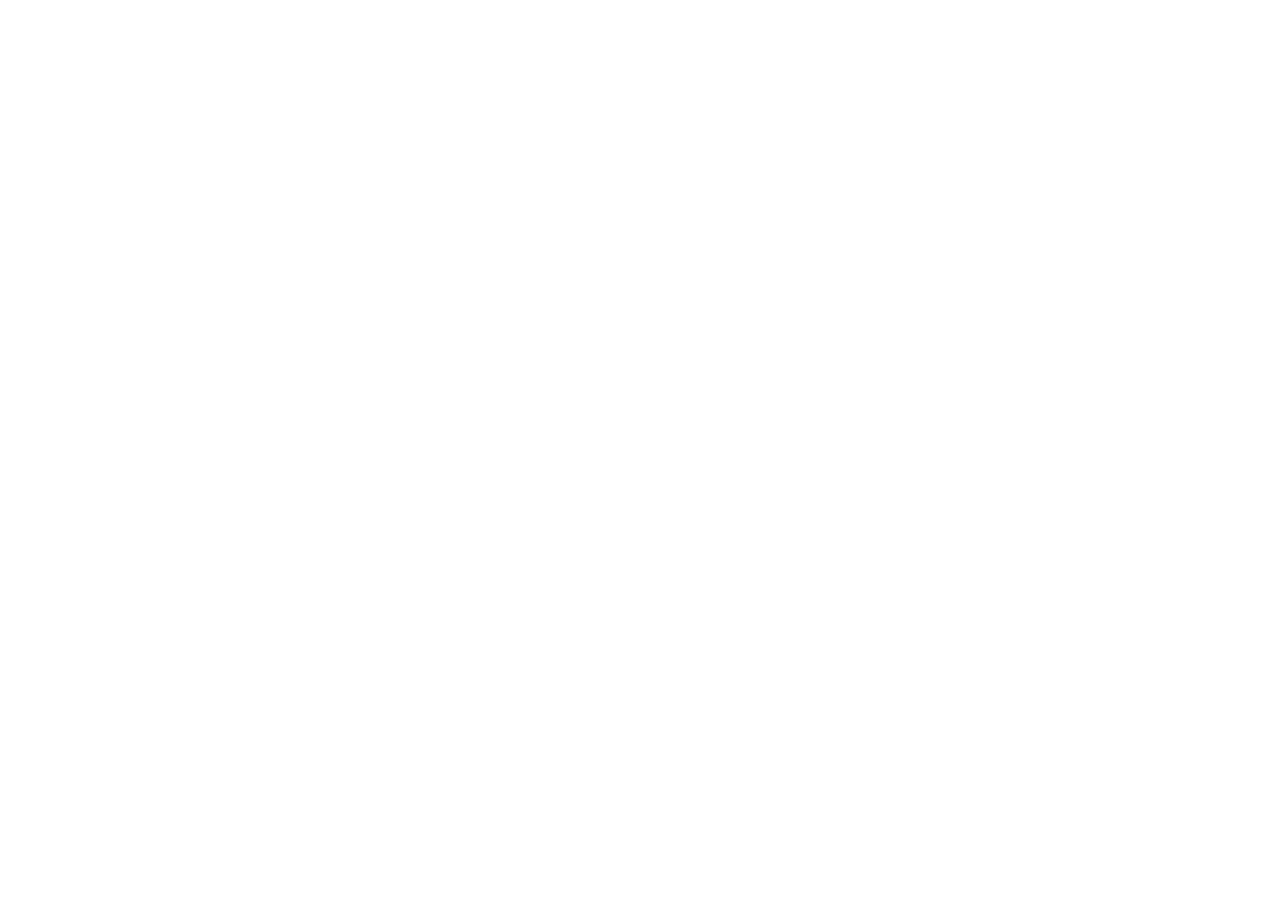
==== login.html @ e6bf5b71 "Added login file." ====
<!DOCTYPE html>
<html lang="en">
    
<head>
    <meta charset="UTF-8">
    <meta name="viewport" content="width=device-width, initial-scale=1.0">
    <title>Login</title>
</head>

<body>
    
</body>
</html>
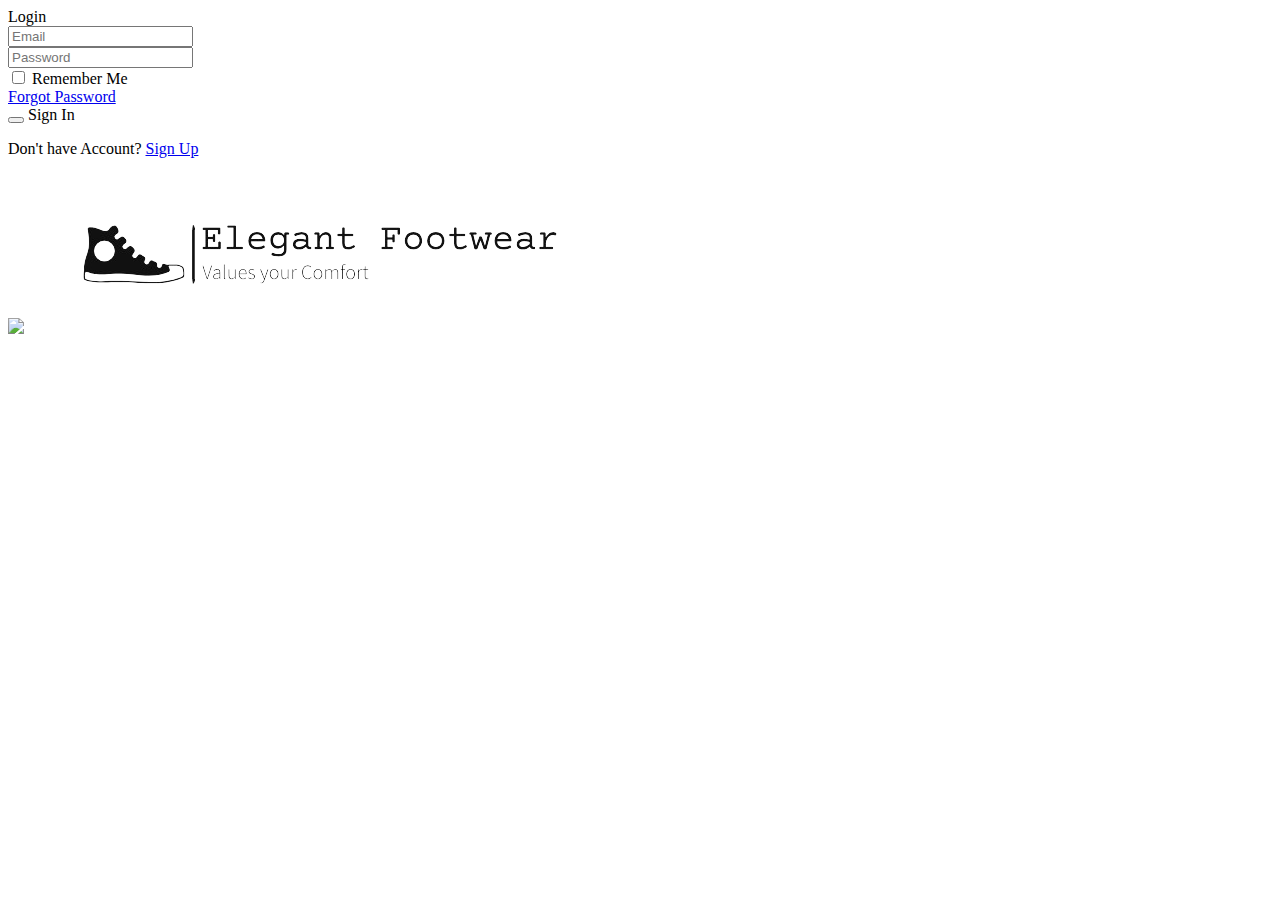
==== commit ba154b8f: "feat- Login page added." ====
--- a/login.html
+++ b/login.html
@@ -4,10 +4,43 @@
 <head>
     <meta charset="UTF-8">
     <meta name="viewport" content="width=device-width, initial-scale=1.0">
+    <link rel = "stylesheet" href = "style_login.css">
     <title>Login</title>
 </head>
+<body>
+    <div class = "login-box">
+        <div class = "login-header">
+            <header>Login</header>
+        </div>
+        <div class="input-box">
+            <input type ="text" class = "input_field" placeholder="Email" autocomplete = "off" required>
+            </input>
+        </div>
+        <div class="input-box">
+            <input type ="password" class = "input_field" placeholder="Password" autocomplete = "off" required>
+            </input>
+        </div>
+        <div class="forgot">
+            <section>
+                <input type="checkbox" id="check">
+                <label for="check">Remember Me</label>
+            </section>
+            <section>
+                <a href = "#">Forgot Password</a>
+            </section>
+        </div>
+        <div class="input-submit">
+            <button class="submit-btn" id = "submit"></button>
+            <label for="submit">Sign In</label>
+        </div>
+        <div class="sign-up-link">
+            <p>Don't have Account? <a href = "#">Sign Up</a>  </p>
+        </div>
+        <div>
+            <img src="shoe.png" class="image">
+            <img src="logo.png" class="logo_image">
 
-<body>
-    
+        </div>
+    </div>
 </body>
 </html>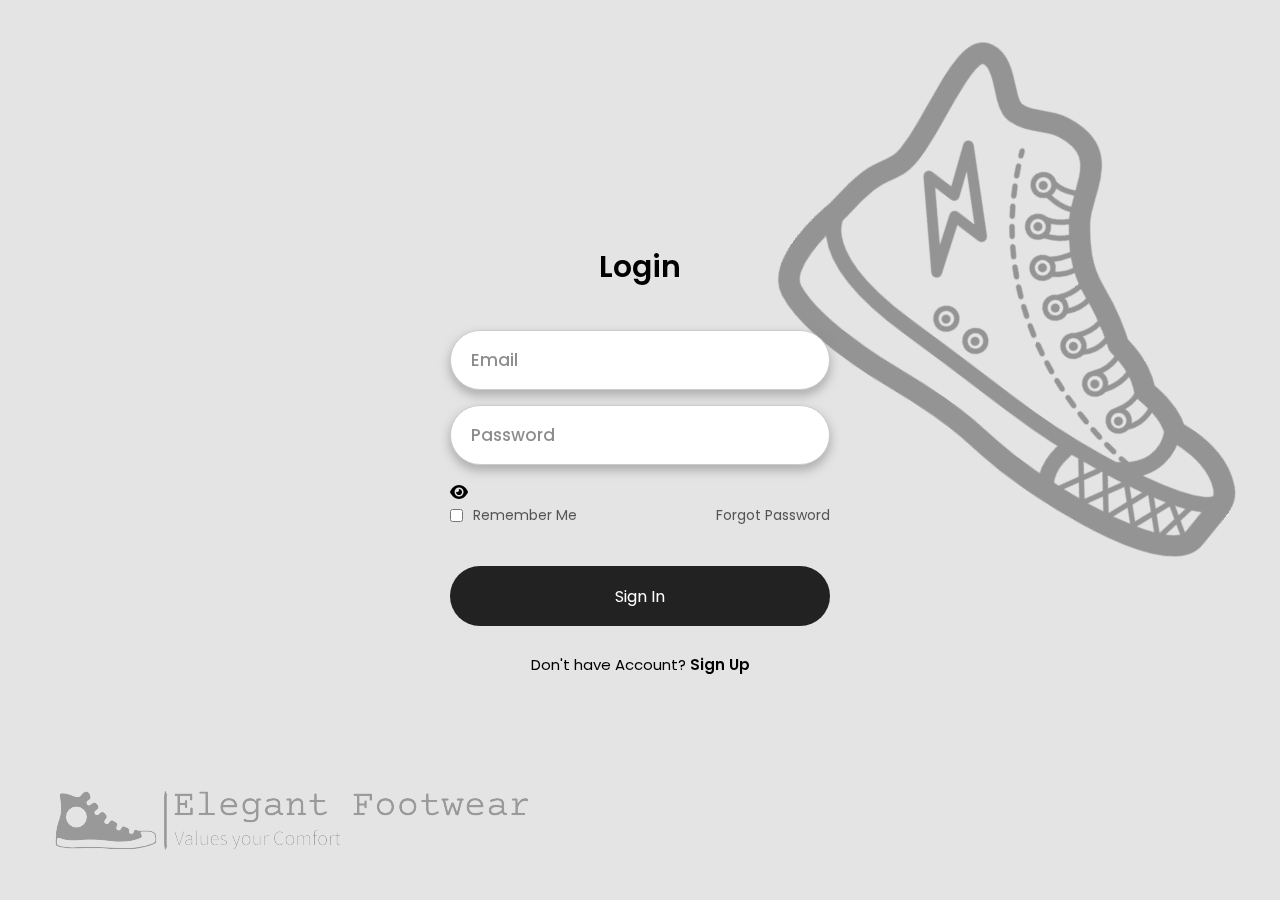
==== commit 7eb77175: "Fixed - eye icon." ====
--- a/login.html
+++ b/login.html
@@ -5,6 +5,8 @@
     <meta charset="UTF-8">
     <meta name="viewport" content="width=device-width, initial-scale=1.0">
     <link rel = "stylesheet" href = "style_login.css">
+    <link rel="stylesheet" href="https://cdnjs.cloudflare.com/ajax/libs/font-awesome/6.0.0-beta3/css/all.min.css" integrity="sha384-..." crossorigin="anonymous">
+
     <title>Login</title>
 </head>
 <body>
@@ -17,9 +19,10 @@
             </input>
         </div>
         <div class="input-box">
-            <input type ="password" class = "input_field" placeholder="Password" autocomplete = "off" required>
-            </input>
-        </div>
+            <input type="password" class="input_field" id = "password" placeholder="Password" autocomplete="off" required>
+            <i class="fa-solid fa-eye" id="show-password-btn"></i>
+            <!-- <i class="fa-solid fa-eye-slash" id = "close-eye"></i> -->
+        </div>        
         <div class="forgot">
             <section>
                 <input type="checkbox" id="check">
@@ -42,5 +45,6 @@
 
         </div>
     </div>
+    <script src = "script.js"></script>
 </body>
 </html>--- a/style_login.css
+++ b/style_login.css
@@ -0,0 +1,176 @@
+@import url('https://fonts.googleapis.com/css2?family=Poppins:ital,wght@0,100;0,200;0,300;0,400;0,500;0,600;0,700;0,800;0,900;1,100;1,200;1,300;1,400;1,500;1,600;1,700;1,800;1,900&display=swap');
+
+* {
+    margin: 0;
+    padding: 0;
+    box-sizing: border-box;
+    font-family: 'Poppins', sans-serif;
+}
+
+body {
+    display: flex;
+    justify-content: center;
+    align-items: center;
+    min-height: 100vh;
+    background: #e5e4e4;
+    width: 100vw;
+    overflow: hidden;
+}
+
+.login-box {
+    display: flex;
+    justify-content: center;
+    flex-direction: column;
+    width: 440px;
+    height: 480px;
+    padding: 30px;
+}
+
+.login-header{
+    text-align: center;
+    margin: 20px 0 40px 0;
+}
+
+.login-header header{
+    color: black;
+    font-size: 30px;
+    font-weight: 600;
+}
+
+.input-box .input_field{
+    width: 100%;
+    height: 60px;
+    padding: 0 25px;
+    font-size: 17px;
+    margin-bottom: 15px;
+    border-radius: 30px;
+    outline: none;
+    border: none;
+    box-shadow:0px 5px 10px 1px rgba(127, 127, 127, 0.5);
+    transition: .3s;
+}
+::placeholder{
+    font-weight: 500;
+    color: #222;   
+}
+/* .input_field:focus{
+    box-shadow: ;
+} */
+.forgot{
+    display: flex;
+    justify-content: space-between;
+    margin-bottom: 40px;
+}
+section{
+    display: flex;
+    align-items: center;
+    font-size: 14px;
+    color: #555;   
+}
+#check{
+    margin-right: 10px;
+}
+a{
+    text-decoration: none;
+}
+a.hover{
+    text-decoration: underline;
+}
+section a{
+    color:#555;
+}
+.input-submit{
+    position: relative;
+}
+.submit-btn{
+    width: 100%;
+    height: 60px;
+    background: #222;
+    border-radius: 30px;
+    border: none;
+    cursor: pointer;
+    transition: .3s;
+}
+.input-submit label{
+    position: absolute;
+    top: 45%;
+    left: 50%;
+    color: #fff;
+    transform: translate(-50%, -50%);
+    cursor: pointer;
+}
+.submit-btn:hover{
+     background: #7b7b7b;
+     transform: scale(1.05,1);
+}
+.sign-up-link{
+    text-align: center;
+    font-size: 15px;
+    margin-top: 20px;
+}
+.sign-up-link a{
+    color: #000;
+    font-weight: 600;
+}
+
+.image{
+    position: absolute;
+    top: 3rem;
+    right: -1cm;
+    z-index: -999;
+    opacity: 0.35;
+    transform: rotateY(180deg)  rotateZ(-35deg);
+}
+
+.logo_image{
+    position: absolute;
+    bottom: 0;
+    left: 0;
+    z-index: -999;
+    opacity: 0.35;
+}   
+
+.input-box-name {
+    display: flex;
+    gap: 10px; /* Adjust the gap as needed */
+}
+  
+.input-box .input_field,
+.input-box-name .input_field_fname,
+.input-box-name .input_field_lname {
+    color: #000; 
+    transition: color 0.3s;
+    transition: background-color 0.3s;
+    height: 60px;
+    padding: 0 20px;
+    font-size: 17px;
+    margin-bottom: 15px;
+    border-radius: 30px;
+    outline: none;
+    border: 1px solid #ccc; 
+    box-shadow: 0 5px 10px 1px rgba(127, 127, 127, 0.5);
+    transition: 0.3s;
+    width: 100%; 
+}
+
+.input-box .input_field:focus,
+.input-box .input_field_fname:focus,
+.input-box .input_field_lname:focus {
+    color: #000;
+}
+
+.input-box .input_field::placeholder,
+.input-box-name .input_field_fname::placeholder,
+.input-box-name .input_field_lname::placeholder {
+    color: #000; 
+    opacity: 0.45;
+    transition: opacity 0.3s ease; 
+}
+
+.input-box-name .input_field_fname{
+    margin-right: 10px; 
+}
+  
+.input-box-name .input_field_lname {
+    flex-grow: 1;
+}
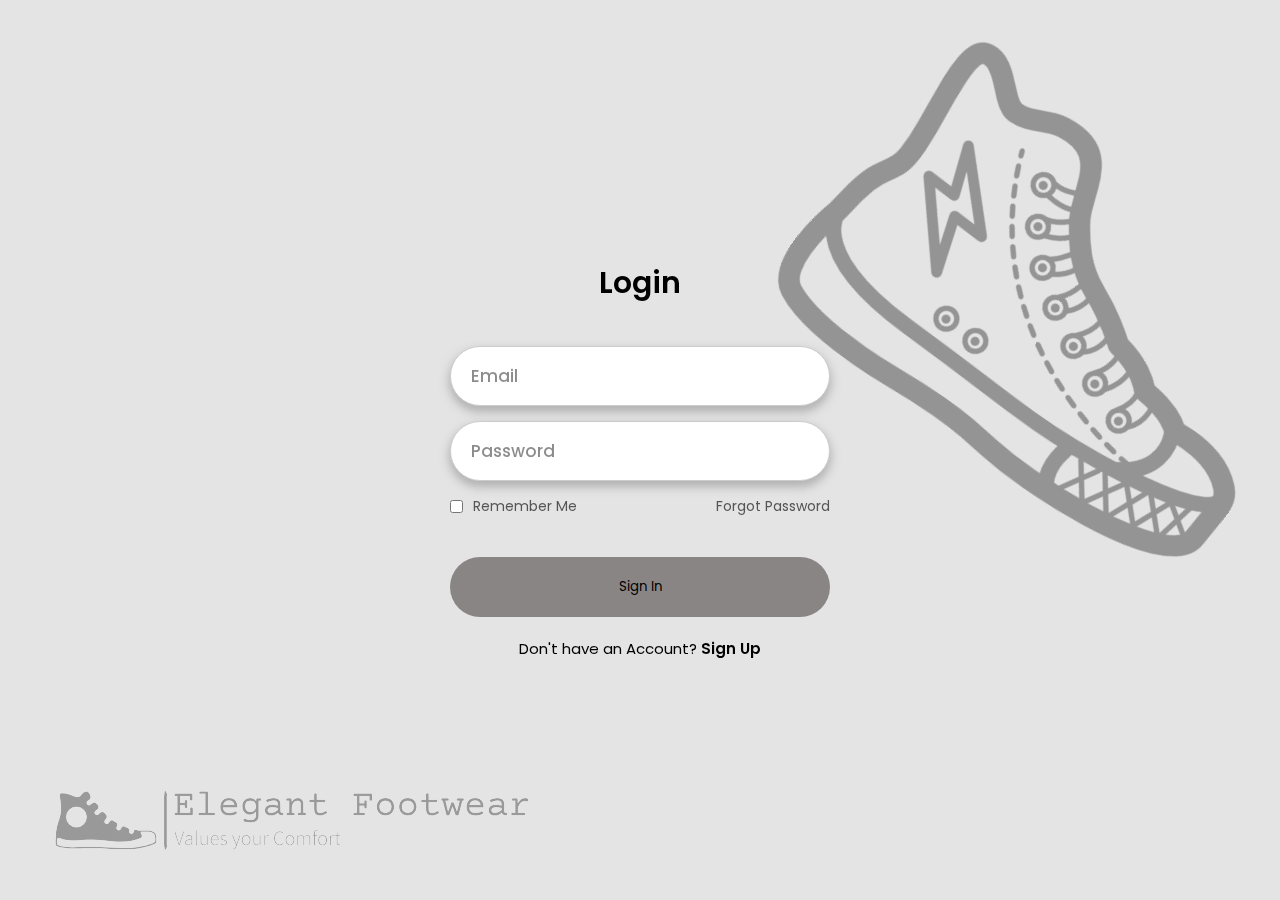
==== commit f802d353: "Merge pull request #14 from Nayan-Chimariya/master" ====
--- a/login.html
+++ b/login.html
@@ -1,27 +1,23 @@
 <!DOCTYPE html>
 <html lang="en">
-    
 <head>
     <meta charset="UTF-8">
     <meta name="viewport" content="width=device-width, initial-scale=1.0">
-    <link rel = "stylesheet" href = "style_login.css">
-    <link rel="stylesheet" href="https://cdnjs.cloudflare.com/ajax/libs/font-awesome/6.0.0-beta3/css/all.min.css" integrity="sha384-..." crossorigin="anonymous">
-
+    <link rel="stylesheet" href="style_login.css">
+    <link rel="stylesheet" href="https://cdnjs.cloudflare.com/ajax/libs/font-awesome/6.0.0-beta3/css/all.min.css" integrity="sha384-k6RqeWeci5ZR/Lv4MR0sA4MsMf9bMhEEz9d9/2wju5u0Oq1HIlNtqhOPZiyAGFsE" crossorigin="anonymous">
     <title>Login</title>
 </head>
 <body>
-    <div class = "login-box">
-        <div class = "login-header">
+    <form class="login-box" onsubmit="return validateForm()">
+        <div class="login-header">
             <header>Login</header>
         </div>
         <div class="input-box">
-            <input type ="text" class = "input_field" placeholder="Email" autocomplete = "off" required>
-            </input>
+            <input type="email" class="input_field" placeholder="Email" autocomplete="off" required id="email">
         </div>
         <div class="input-box">
-            <input type="password" class="input_field" id = "password" placeholder="Password" autocomplete="off" required>
+            <input type="password" class="input_field" id="password" placeholder="Password" autocomplete="off" required>
             <i class="fa-solid fa-eye" id="show-password-btn"></i>
-            <!-- <i class="fa-solid fa-eye-slash" id = "close-eye"></i> -->
         </div>        
         <div class="forgot">
             <section>
@@ -29,22 +25,21 @@
                 <label for="check">Remember Me</label>
             </section>
             <section>
-                <a href = "#">Forgot Password</a>
+                <a href="#">Forgot Password</a>
             </section>
         </div>
         <div class="input-submit">
-            <button class="submit-btn" id = "submit"></button>
-            <label for="submit">Sign In</label>
+            <button type="submit" class="submit-btn" id="submit">Sign In</button>
         </div>
         <div class="sign-up-link">
-            <p>Don't have Account? <a href = "#">Sign Up</a>  </p>
+            <p>Don't have an Account? <a href="./signup.html">Sign Up</a></p>
         </div>
         <div>
             <img src="shoe.png" class="image">
             <img src="logo.png" class="logo_image">
-
         </div>
-    </div>
-    <script src = "script.js"></script>
+    </form>
+    <script src="script.js"></script>
 </body>
-</html>+</html>
+    --- a/style_login.css
+++ b/style_login.css
@@ -1,176 +1,225 @@
-@import url('https://fonts.googleapis.com/css2?family=Poppins:ital,wght@0,100;0,200;0,300;0,400;0,500;0,600;0,700;0,800;0,900;1,100;1,200;1,300;1,400;1,500;1,600;1,700;1,800;1,900&display=swap');
+@import url("https://fonts.googleapis.com/css2?family=Poppins:ital,wght@0,100;0,200;0,300;0,400;0,500;0,600;0,700;0,800;0,900;1,100;1,200;1,300;1,400;1,500;1,600;1,700;1,800;1,900&display=swap");
 
 * {
-    margin: 0;
-    padding: 0;
-    box-sizing: border-box;
-    font-family: 'Poppins', sans-serif;
+  margin: 0;
+  padding: 0;
+  box-sizing: border-box;
+  font-family: "Poppins", sans-serif;
 }
 
 body {
-    display: flex;
-    justify-content: center;
-    align-items: center;
-    min-height: 100vh;
-    background: #e5e4e4;
-    width: 100vw;
-    overflow: hidden;
+  display: flex;
+  justify-content: center;
+  align-items: center;
+  min-height: 100vh;
+  background: #e5e4e4;
+  width: 100vw;
+  overflow: hidden;
 }
 
 .login-box {
-    display: flex;
-    justify-content: center;
-    flex-direction: column;
-    width: 440px;
-    height: 480px;
-    padding: 30px;
-}
-
-.login-header{
-    text-align: center;
-    margin: 20px 0 40px 0;
-}
-
-.login-header header{
-    color: black;
-    font-size: 30px;
-    font-weight: 600;
-}
-
-.input-box .input_field{
-    width: 100%;
-    height: 60px;
-    padding: 0 25px;
-    font-size: 17px;
-    margin-bottom: 15px;
-    border-radius: 30px;
-    outline: none;
-    border: none;
-    box-shadow:0px 5px 10px 1px rgba(127, 127, 127, 0.5);
-    transition: .3s;
-}
-::placeholder{
-    font-weight: 500;
-    color: #222;   
+  display: flex;
+  justify-content: center;
+  flex-direction: column;
+  width: 440px;
+  height: 480px;
+  padding: 30px;
+}
+
+.login-header {
+  text-align: center;
+  margin: 20px 0 40px 0;
+}
+
+.login-header header {
+  color: black;
+  font-size: 30px;
+  font-weight: 600;
+}
+
+.input-box .input_field {
+  width: 100%;
+  height: 60px;
+  padding: 0 25px;
+  font-size: 17px;
+  margin-bottom: 15px;
+  border-radius: 30px;
+  outline: none;
+  border: none;
+  box-shadow: 0px 5px 10px 1px rgba(127, 127, 127, 0.5);
+  transition: 0.3s;
+}
+::placeholder {
+  font-weight: 500;
+  color: #222;
 }
 /* .input_field:focus{
     box-shadow: ;
 } */
-.forgot{
-    display: flex;
-    justify-content: space-between;
-    margin-bottom: 40px;
-}
-section{
-    display: flex;
-    align-items: center;
-    font-size: 14px;
-    color: #555;   
-}
-#check{
-    margin-right: 10px;
-}
-a{
-    text-decoration: none;
-}
-a.hover{
-    text-decoration: underline;
-}
-section a{
-    color:#555;
-}
-.input-submit{
-    position: relative;
-}
-.submit-btn{
-    width: 100%;
-    height: 60px;
-    background: #222;
-    border-radius: 30px;
-    border: none;
-    cursor: pointer;
-    transition: .3s;
-}
-.input-submit label{
-    position: absolute;
-    top: 45%;
-    left: 50%;
-    color: #fff;
-    transform: translate(-50%, -50%);
-    cursor: pointer;
-}
-.submit-btn:hover{
-     background: #7b7b7b;
-     transform: scale(1.05,1);
-}
-.sign-up-link{
-    text-align: center;
-    font-size: 15px;
-    margin-top: 20px;
-}
-.sign-up-link a{
-    color: #000;
-    font-weight: 600;
-}
-
-.image{
-    position: absolute;
-    top: 3rem;
-    right: -1cm;
-    z-index: -999;
-    opacity: 0.35;
-    transform: rotateY(180deg)  rotateZ(-35deg);
-}
-
-.logo_image{
-    position: absolute;
-    bottom: 0;
-    left: 0;
-    z-index: -999;
-    opacity: 0.35;
-}   
+.forgot {
+  display: flex;
+  justify-content: space-between;
+  margin-bottom: 40px;
+}
+section {
+  display: flex;
+  align-items: center;
+  font-size: 14px;
+  color: #555;
+}
+#check {
+  margin-right: 10px;
+}
+a {
+  text-decoration: none;
+}
+a.hover {
+  text-decoration: underline;
+}
+section a {
+  color: #555;
+}
+.input-submit {
+  position: relative;
+}
+.submit-btn {
+  width: 100%;
+  height: 60px;
+  background: #898585;
+  border-radius: 30px;
+  border: none;
+  cursor: pointer;
+  transition: 0.3s;
+}
+.input-submit label {
+  position: absolute;
+  top: 45%;
+  left: 50%;
+  color: #fff;
+  transform: translate(-50%, -50%);
+  cursor: pointer;
+}
+.submit-btn:hover {
+  background: #7b7b7b;
+  transform: scale(1.05, 1);
+}
+.sign-up-link {
+  text-align: center;
+  font-size: 15px;
+  margin-top: 20px;
+}
+.sign-up-link a {
+  color: #000;
+  font-weight: 600;
+}
+
+.image {
+  position: absolute;
+  top: 3rem;
+  right: -1cm;
+  z-index: -999;
+  opacity: 0.35;
+  transform: rotateY(180deg) rotateZ(-35deg);
+}
+
+.logo_image {
+  position: absolute;
+  bottom: 0;
+  left: 0;
+  z-index: -999;
+  opacity: 0.35;
+}
 
 .input-box-name {
-    display: flex;
-    gap: 10px; /* Adjust the gap as needed */
-}
-  
+  display: flex;
+  gap: 10px; /* Adjust the gap as needed */
+}
+
 .input-box .input_field,
 .input-box-name .input_field_fname,
 .input-box-name .input_field_lname {
-    color: #000; 
-    transition: color 0.3s;
-    transition: background-color 0.3s;
-    height: 60px;
-    padding: 0 20px;
-    font-size: 17px;
-    margin-bottom: 15px;
-    border-radius: 30px;
-    outline: none;
-    border: 1px solid #ccc; 
-    box-shadow: 0 5px 10px 1px rgba(127, 127, 127, 0.5);
-    transition: 0.3s;
-    width: 100%; 
+  color: #000;
+  transition: color 0.3s;
+  transition: background-color 0.3s;
+  height: 60px;
+  padding: 0 20px;
+  font-size: 17px;
+  margin-bottom: 15px;
+  border-radius: 30px;
+  outline: none;
+  border: 1px solid #ccc;
+  box-shadow: 0 5px 10px 1px rgba(127, 127, 127, 0.5);
+  transition: 0.3s;
+  width: 100%;
 }
 
 .input-box .input_field:focus,
 .input-box .input_field_fname:focus,
 .input-box .input_field_lname:focus {
-    color: #000;
+  color: #000;
 }
 
 .input-box .input_field::placeholder,
 .input-box-name .input_field_fname::placeholder,
 .input-box-name .input_field_lname::placeholder {
-    color: #000; 
-    opacity: 0.45;
-    transition: opacity 0.3s ease; 
-}
-
-.input-box-name .input_field_fname{
-    margin-right: 10px; 
-}
-  
+  color: #000;
+  opacity: 0.45;
+  transition: opacity 0.3s ease;
+}
+
+.input-box-name .input_field_fname {
+  margin-right: 10px;
+}
+
 .input-box-name .input_field_lname {
-    flex-grow: 1;
-}
+  flex-grow: 1;
+}
+
+.fa-eye {
+  position: absolute;
+  top: 48.68%;
+  right: 40.89%;
+  cursor: pointer;
+  color: rgba(127, 127, 127, 0.5);
+}
+
+/* cards */
+
+.card {
+  display: inline-block;
+  width: calc(25% - 20px); /* Adjust as needed for 4 cards in each row */
+  margin: 10px;
+  text-align: center;
+  border: 1px solid #ddd;
+  border-radius: 5px;
+  box-shadow: 0 2px 4px rgba(0, 0, 0, 0.1);
+}
+
+.card img {
+  width: 100%;
+  height: auto;
+  border-top-left-radius: 5px;
+  border-top-right-radius: 5px;
+}
+
+.card-details {
+  padding: 10px;
+}
+
+.price {
+  font-weight: bold;
+}
+
+.add-to-cart {
+  background-color: #007bff;
+  color: white;
+  border: none;
+  padding: 8px 16px;
+  border-radius: 5px;
+  cursor: pointer;
+  transition: background-color 0.3s;
+}
+
+.add-to-cart:hover {
+  background-color: #0056b3;
+}